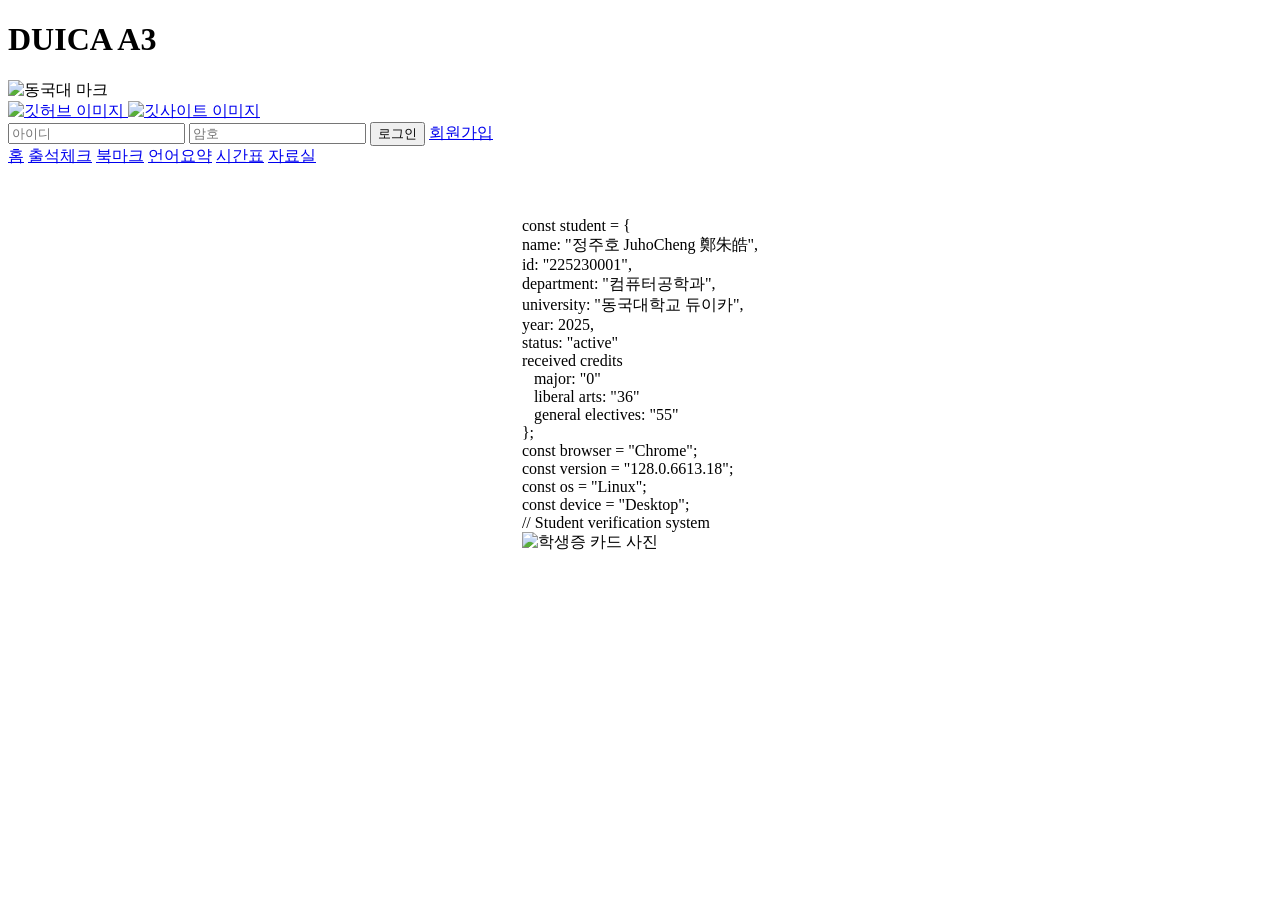
==== index.html @ 3cb417af "forminfo 자료실 nav  추가" ====
<!DOCTYPE html>
<html lang="ko">
<head>
    <meta charset="UTF-8">
    <meta name="viewport" content="width=device-width, initial-scale=1.0">
    <title>R1-A3-225230001-정주호</title>
    <link rel="icon" href="img/favicon.ico">
    <link rel="stylesheet" href="css/style.css">
    <link rel="stylesheet" href="css/cardstyle.css">
    <style>
        /* 메인 컨텐츠 */
        main {
            display: flex;
            justify-content: center;
            align-items: flex-start;
            padding: 50px 0;
            position: relative;
            overflow: hidden;
        }
    </style>
</head>
<body>
    <!-- 헤더 -->
    <header id="header">
        <h1>DUICA A3</h1> <img src="img/donggukMark.png" alt="동국대 마크">
        <div class="button-wrapper">
            <a href="https://github.com/UND147/R1-A3-225230001-CHENGJUHO" target="_blank" data-tooltip="GitHub 저장소">
                <img src="img/githubimg.png" alt="깃허브 이미지">
            </a>
            <a href="https://und147.github.io/R1-A3-225230001-CHENGJUHO/" target="_blank" data-tooltip="GitHub Pages">
                <img src="img/gitimg.png" alt="깃사이트 이미지">
            </a>
        </div>
        <div class="login-wrapper">
            <input class="iText" type="text" name="user_id" placeholder="아이디">
            <input class="iText" type="password" name="password" placeholder="암호">
            <button type="submit">로그인</button>
            <span class="hLine">
                <a class="a" href="signupform.html">회원가입</a>
            </span>
        </div>
    </header>
    <!-- 네비게이션 -->
    <nav>
        <a href="index.html" class="active" target="_self">홈</a>
        <a href="attendance.html">출석체크</a>
        <a href="bookmark.html">북마크</a>
        <a href="language.html">언어요약</a>
        <a href="timetable.html">시간표</a>
        <a href="forminfo.html">자료실</a>
    </nav>
    <!-- 메인 컨텐츠 -->
    <main>
        <div class="card-wrapper">
            <!-- 배경 코드 -->
            <div class="code-background">
                <div class="code-line"><span class="keyword">const</span> student = {</div>
                <div class="code-line">  name: <span class="string">"정주호 JuhoCheng 鄭朱皓"</span>,</div>
                <div class="code-line">  id: <span class="string">"225230001"</span>,</div>
                <div class="code-line">  department: <span class="string">"컴퓨터공학과"</span>,</div>
                <div class="code-line">  university: <span class="string">"동국대학교 듀이카"</span>,</div>
                <div class="code-line">  year: <span class="string">2025</span>,</div>
                <div class="code-line">  status: <span class="string">"active"</span></div>
                <div class="code-line">  received credits <span class="string"></span></div>
                <div class="code-line">  &nbsp;&nbsp;&nbsp;major: <span class="string">"0"</span></div>
                <div class="code-line">  &nbsp;&nbsp;&nbsp;liberal arts: <span class="string">"36"</span></div>
                <div class="code-line">  &nbsp;&nbsp;&nbsp;general electives: <span class="string">"55"</span></div>
                <div class="code-line">};</div>
                <div class="code-line"><span class="keyword">const</span> browser = <span class="string" id="info-browser">""</span>;</div>
                <div class="code-line"><span class="keyword">const</span> version = <span class="string" id="info-version">""</span>;</div>
                <div class="code-line"><span class="keyword">const</span> os = <span class="string" id="info-os">""</span>;</div>
                <div class="code-line"><span class="keyword">const</span> device = <span class="string" id="info-device">""</span>;</div>
                <div class="code-line"></div>
                <div class="code-line"><span class="comment">// Student verification system</span></div>
            </div>
            <!-- 카드 컨테이너 -->
            <div class="card-container">
                <div class="scan-line"></div>
                <div class="card">
                    <img src="img/studentcard.png" alt="학생증 카드 사진" class="card-image-content">
                </div>
            </div>
        </div>
    </main>
<script src="js/navigation.js"></script>
<script>
  const ua = navigator.userAgent.toLowerCase();
  function getBrowser() {
    if (ua.includes("chrome") && !ua.includes("edge") && !ua.includes("opr")) return "Chrome";
    if (ua.includes("firefox")) return "Firefox";
    if (ua.includes("safari") && !ua.includes("chrome")) return "Safari";
    if (ua.includes("edg")) return "Edge";
    if (ua.includes("opr") || ua.includes("opera")) return "Opera";
    return "Unknown";
  }
  function getOS() {
    if (ua.includes("windows")) return "Windows";
    if (ua.includes("mac")) return "macOS";
    if (ua.includes("android")) return "Android";
    if (ua.includes("iphone") || ua.includes("ipad")) return "iOS";
    if (ua.includes("linux")) return "Linux";
    return "Unknown";
  }
  function isMobile() {
    return /android|iphone|ipad|mobile/.test(ua);
  }
  // 브라우저 버전 추출
  function getVersion() {
    const match = navigator.userAgent.match(/(chrome|firefox|edg|safari)\/([\d.]+)/i);
    return match ? match[2] : "Unknown";
  }
  // 각각의 span에 할당
  document.getElementById("info-browser").textContent = `"${getBrowser()}"`;
  document.getElementById("info-version").textContent = `"${getVersion()}"`;
  document.getElementById("info-os").textContent = `"${getOS()}"`;
  document.getElementById("info-device").textContent = `"${isMobile() ? "Mobile" : "Desktop"}"`;
</script>
</body>
</html>
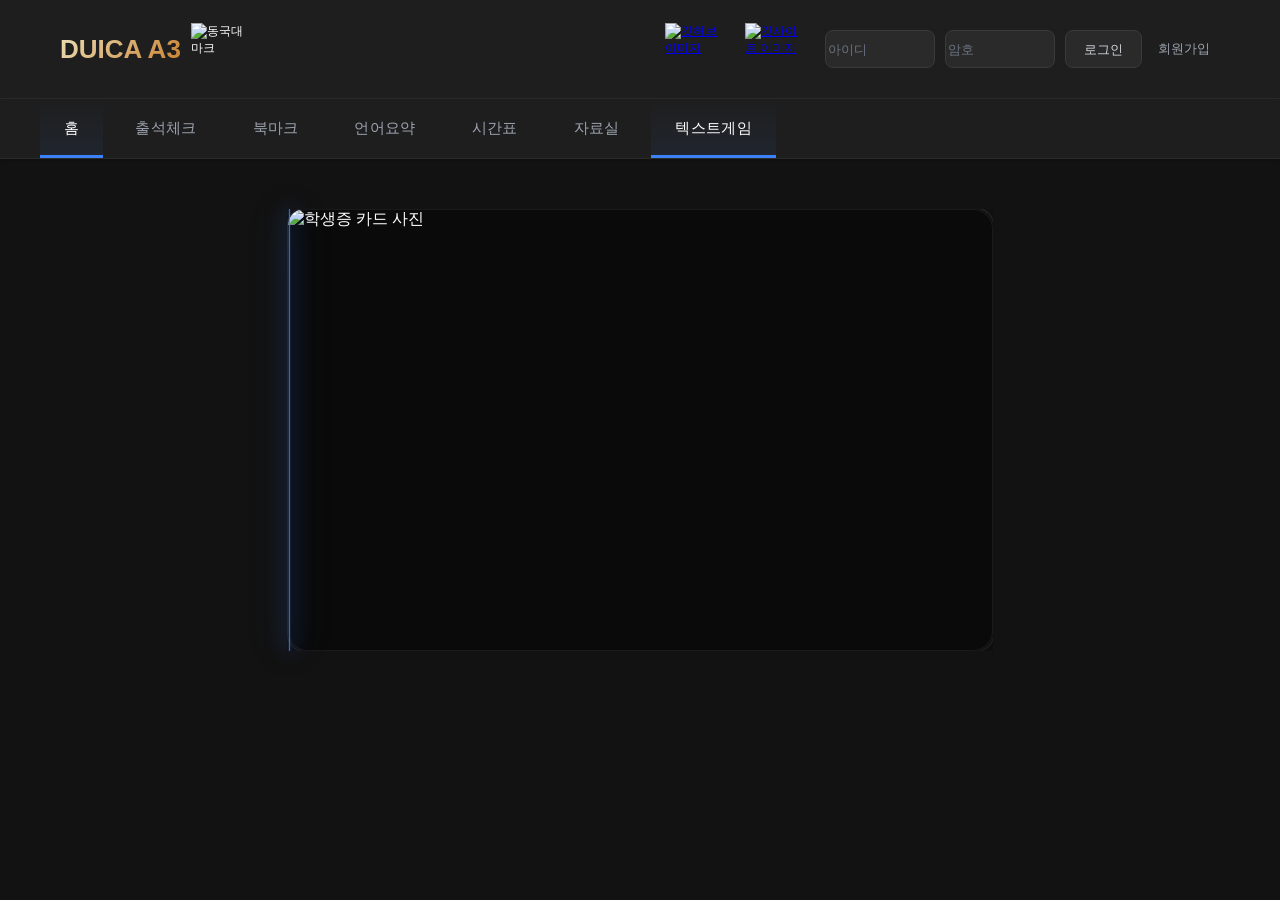
==== commit c92ed918: "v2" ====
--- a/index.html
+++ b/index.html
@@ -7,17 +7,6 @@
     <link rel="icon" href="img/favicon.ico">
     <link rel="stylesheet" href="css/style.css">
     <link rel="stylesheet" href="css/cardstyle.css">
-    <style>
-        /* 메인 컨텐츠 */
-        main {
-            display: flex;
-            justify-content: center;
-            align-items: flex-start;
-            padding: 50px 0;
-            position: relative;
-            overflow: hidden;
-        }
-    </style>
 </head>
 <body>
     <!-- 헤더 -->
@@ -48,30 +37,23 @@
         <a href="language.html">언어요약</a>
         <a href="timetable.html">시간표</a>
         <a href="forminfo.html">자료실</a>
+        <a href="textrpg.html" class="active">텍스트게임</a>
     </nav>
     <!-- 메인 컨텐츠 -->
-    <main>
+    <main class="index-main">
         <div class="card-wrapper">
             <!-- 배경 코드 -->
             <div class="code-background">
-                <div class="code-line"><span class="keyword">const</span> student = {</div>
+                <div class="code-line"><span class="keyword">let</span> student = {</div>
                 <div class="code-line">  name: <span class="string">"정주호 JuhoCheng 鄭朱皓"</span>,</div>
-                <div class="code-line">  id: <span class="string">"225230001"</span>,</div>
+                <div class="code-line">  studentId: <span class="string">"225230001"</span>,</div>
                 <div class="code-line">  department: <span class="string">"컴퓨터공학과"</span>,</div>
-                <div class="code-line">  university: <span class="string">"동국대학교 듀이카"</span>,</div>
-                <div class="code-line">  year: <span class="string">2025</span>,</div>
-                <div class="code-line">  status: <span class="string">"active"</span></div>
-                <div class="code-line">  received credits <span class="string"></span></div>
-                <div class="code-line">  &nbsp;&nbsp;&nbsp;major: <span class="string">"0"</span></div>
-                <div class="code-line">  &nbsp;&nbsp;&nbsp;liberal arts: <span class="string">"36"</span></div>
-                <div class="code-line">  &nbsp;&nbsp;&nbsp;general electives: <span class="string">"55"</span></div>
+                <div class="code-line">  year: <span class="number">2025</span>,</div>
+                <div class="code-line">  credits: { major: <span class="number">0</span>, liberal: <span class="number">36</span>, elective: <span class="number">55</span> }</div>
                 <div class="code-line">};</div>
-                <div class="code-line"><span class="keyword">const</span> browser = <span class="string" id="info-browser">""</span>;</div>
-                <div class="code-line"><span class="keyword">const</span> version = <span class="string" id="info-version">""</span>;</div>
-                <div class="code-line"><span class="keyword">const</span> os = <span class="string" id="info-os">""</span>;</div>
-                <div class="code-line"><span class="keyword">const</span> device = <span class="string" id="info-device">""</span>;</div>
-                <div class="code-line"></div>
-                <div class="code-line"><span class="comment">// Student verification system</span></div>
+                <div class="code-line"><span class="keyword">let</span> browser = <span class="string" id="info-browser">""</span>;</div>
+                <div class="code-line"><span class="keyword">let</span> os = <span class="string" id="info-os">""</span>;</div>
+                <div class="code-line"><span class="keyword">let</span> device = <span class="string" id="info-device">""</span>;</div>
             </div>
             <!-- 카드 컨테이너 -->
             <div class="card-container">
@@ -104,14 +86,8 @@
   function isMobile() {
     return /android|iphone|ipad|mobile/.test(ua);
   }
-  // 브라우저 버전 추출
-  function getVersion() {
-    const match = navigator.userAgent.match(/(chrome|firefox|edg|safari)\/([\d.]+)/i);
-    return match ? match[2] : "Unknown";
-  }
   // 각각의 span에 할당
   document.getElementById("info-browser").textContent = `"${getBrowser()}"`;
-  document.getElementById("info-version").textContent = `"${getVersion()}"`;
   document.getElementById("info-os").textContent = `"${getOS()}"`;
   document.getElementById("info-device").textContent = `"${isMobile() ? "Mobile" : "Desktop"}"`;
 </script>
--- a/css/style.css
+++ b/css/style.css
@@ -0,0 +1,796 @@
+/* ==========================================
+   기본 스타일 (Body & Scrollbar)
+   ========================================== */
+body {
+    font-family: -apple-system, BlinkMacSystemFont, 'Segoe UI', sans-serif;
+    background: #121212;
+    color: #ffffff;
+    margin: 0;
+    overflow-y: scroll;
+}
+
+/* 커스텀 스크롤바 */
+::-webkit-scrollbar {
+    width: 12px;
+}
+
+::-webkit-scrollbar-track {
+    background: #1e1e1e;
+}
+
+::-webkit-scrollbar-thumb {
+    background: #3a3a3a;
+    border-radius: 6px;
+}
+
+::-webkit-scrollbar-thumb:hover {
+    background: #4a4a4a;
+}
+
+/* ==========================================
+   헤더 (Header) - v2
+   ========================================== */
+#header {
+    background: #1e1e1e;
+    padding: 15px 60px; /* 여백 증가 */
+    border-bottom: 1px solid #2a2a2a;
+    display: flex;
+    align-items: center;
+    justify-content: space-between;
+    font-size: 12px;
+    font-family: 'Apple SD Gothic Neo', 'Malgun Gothic', '맑은 고딕', arial, sans-serif;
+    box-shadow: 0 2px 8px rgba(0, 0, 0, 0.3); 
+}
+
+#header h1 {
+    font-size: 26px; 
+    font-weight: 600;
+    margin-right: 10px;
+    background: linear-gradient(135deg, #ecdfb8 0%, #ee9632d2 100%);
+    -webkit-background-clip: text;
+    -webkit-text-fill-color: transparent;
+    background-clip: text;
+}
+
+#header img {
+    height: 52px; 
+    width: 52px;
+}
+
+/* 헤더 버튼 래퍼 (GitHub 링크 ) */
+.button-wrapper {
+    display: flex;
+    align-items: center;
+    gap: 12px;
+    margin-left: auto;
+    margin-right: 20px;
+}
+
+.button-wrapper a {
+    display: flex;
+    align-items: center;
+    transition: all 0.3s ease; /* 부드러운 전환 */
+    position: relative;
+    padding: 8px;
+    border-radius: 8px;
+}
+
+.button-wrapper a:hover {
+    opacity: 0.8;
+    background: rgba(59, 130, 246, 0.1); /* hover 시 배경 추가 */
+    transform: translateY(-2px); /* 살짝 위로 */
+}
+
+.button-wrapper img {
+    height: 36px;
+    width: 36px;
+    transition: transform 0.3s ease;
+}
+
+.button-wrapper a:hover img {
+    transform: scale(1.1); /* hover 시 확대 */
+}
+
+/* 툴팁 스타일 */
+.button-wrapper a[data-tooltip]::after {
+    content: attr(data-tooltip);
+    position: absolute;
+    bottom: -40px;
+    left: 50%;
+    transform: translateX(-50%);
+    background: #2a2a2a;
+    color: #fff;
+    padding: 8px 12px;
+    border-radius: 6px;
+    font-size: 11px;
+    white-space: nowrap;
+    opacity: 0;
+    pointer-events: none;
+    transition: opacity 0.3s ease, transform 0.3s ease;
+    z-index: 1000;
+    box-shadow: 0 4px 12px rgba(0, 0, 0, 0.4);
+    border: 1px solid #3a3a3a;
+}
+
+.button-wrapper a[data-tooltip]::before {
+    content: '';
+    position: absolute;
+    bottom: -10px;
+    left: 50%;
+    transform: translateX(-50%);
+    border: 6px solid transparent;
+    border-bottom-color: #2a2a2a;
+    opacity: 0;
+    pointer-events: none;
+    transition: opacity 0.3s ease, transform 0.3s ease;
+    z-index: 1000;
+}
+
+.button-wrapper a[data-tooltip]:hover::after,
+.button-wrapper a[data-tooltip]:hover::before {
+    opacity: 1;
+    transform: translateX(-50%) translateY(2px);
+}
+
+/* 로그인 영역 */
+.login-wrapper {
+    display: flex;
+    align-items: center;
+    gap: 10px;
+}
+
+.iText {
+    background: #2a2a2a;
+    color: #ffffff;
+    width: 110px;
+    height: 38px;
+    padding: 0 14px;
+    border: 1px solid #3a3a3a;
+    border-radius: 8px;
+    font-size: 13px;
+    transition: all 0.3s ease;
+    box-sizing: border-box;
+}
+
+.iText:focus {
+    outline: none;
+    background: #1a1a1a;
+    border-color: #3b82f6;
+    box-shadow: 0 0 0 3px rgba(59, 130, 246, 0.15);
+}
+
+.iText::placeholder {
+    color: #6b7280;
+}
+
+input[type="text"],
+input[type="password"] {
+    padding-block: 1px;
+    padding-inline: 2px;
+}
+
+.hLine .a {
+    margin: 0 10px 0 6px;
+    color: #9ca3af;
+    text-decoration: none;
+    transition: color 0.3s ease;
+    font-size: 13px;
+}
+
+.hLine .a:hover {
+    color: #3b82f6;
+}
+
+/* 기본 버튼 스타일 */
+button {
+    display: inline-block;
+    position: relative;
+    margin: 0;
+    padding: 10px 18px;
+    border: 1px solid #3a3a3a;
+    border-radius: 8px;
+    background: #2a2a2a;
+    color: #d1d5db;
+    font-size: 13px;
+    font-weight: 500;
+    cursor: pointer;
+    white-space: nowrap;
+    line-height: 1;
+    text-align: center;
+    box-sizing: border-box;
+    transition: all 0.3s ease;
+    height: 38px;
+}
+
+button:hover {
+    background: #3a3a3a;
+    color: #ffffff;
+    border-color: #3b82f6;
+    transform: translateY(-1px);
+    box-shadow: 0 2px 8px rgba(0, 0, 0, 0.2);
+}
+
+button:active {
+    transform: translateY(0);
+}
+
+/* ==========================================
+   네비게이션 (Navigation) - v2
+   ========================================== */
+nav {
+    background: #1e1e1e;
+    padding: 0 40px;
+    border-bottom: 1px solid #2a2a2a;
+    display: flex;
+    gap: 8px;
+    box-shadow: 0 2px 4px rgba(0, 0, 0, 0.2);
+}
+
+nav a {
+    color: #9ca3af;
+    text-decoration: none;
+    font-size: 15px;
+    font-weight: 500;
+    padding: 20px 24px;
+    position: relative;
+    transition: all 0.3s ease;
+    letter-spacing: 0.3px; /* 자간 추가 */
+}
+
+/* 하단 인디케이터 라인 */
+nav a::after {
+    content: '';
+    position: absolute;
+    bottom: 0;
+    left: 0;
+    width: 100%;
+    height: 3px;
+    background: #3b82f6;
+    transform: scaleX(0);
+    transform-origin: center;
+    transition: transform 0.3s ease;
+}
+
+/* active 상태 강조 */
+nav a.active {
+    color: #ffffff;
+    background: linear-gradient(to bottom, transparent 0%, rgba(59, 130, 246, 0.08) 100%);
+}
+
+nav a.active::after {
+    transform: scaleX(1);
+}
+
+/* hover 효과 */
+nav a:hover {
+    color: #ffffff;
+    background: rgba(255, 255, 255, 0.05);
+}
+
+nav a:hover::after {
+    transform: scaleX(0.7);
+    opacity: 0.5;
+}
+
+nav a:active {
+    background: rgba(59, 130, 246, 0.15);
+}
+
+/* ==========================================
+   index.html - 메인 페이지
+   ========================================== */
+.index-main {
+    display: flex;
+    justify-content: center;
+    align-items: flex-start;
+    padding: 50px 0;
+    position: relative;
+    overflow: hidden;
+}
+
+/* ==========================================
+   bookmark.html - 북마크 페이지
+   ========================================== */
+.bookmark-wrapper {
+    display: flex;
+    height: calc(100vh - 122px - 15px);
+    padding: 20px 40px 0 40px;
+    gap: 20px;
+    background: #121212;
+}
+
+/* 좌측 북마크 메뉴 */
+.bookmark-menu {
+    flex-basis: 35%;
+    flex-grow: 0;
+    background: #1e1e1e;
+    border: 1px solid #2a2a2a;
+    border-radius: 8px;
+    padding: 20px;
+    overflow-y: auto;
+}
+
+.bookmark-menu h3 {
+    color: #9ca3af;
+    font-size: 14px;
+    margin: 20px 0 10px 0;
+}
+
+.bookmark-button {
+    display: block;
+    width: 100%;
+    padding: 18px 20px;
+    margin-bottom: 10px;
+    background-color: #2a2a2a;
+    color: #d1d5db;
+    border: 1px solid #3a3a3a;
+    border-radius: 8px;
+    cursor: pointer;
+    text-align: left;
+    font-size: 15px;
+    transition: all 0.3s;
+    height: auto;
+    min-height: 56px;
+}
+
+.bookmark-button:hover {
+    background-color: #3a3a3a;
+    color: #ffffff;
+    border-color: #3b82f6;
+    transform: translateX(4px);
+}
+
+/* 우측 컨텐츠 영역 */
+.bookmark-content {
+    flex-basis: 65%;
+    flex-grow: 1;
+    background: #1e1e1e;
+    border: 1px solid #2a2a2a;
+    border-radius: 8px;
+    position: relative;
+    overflow: hidden;
+}
+
+#bookmark-iframe {
+    width: 100%;
+    height: 100%;
+    border: none;
+    display: none;
+}
+
+#bookmark-placeholder {
+    display: flex;
+    flex-direction: column;
+    align-items: center;
+    justify-content: center;
+    height: 100%;
+    color: #6b7280;
+}
+
+#bookmark-placeholder p:first-child {
+    font-size: 80px;
+    margin: 0 0 20px 0;
+}
+
+#bookmark-placeholder p:last-child {
+    font-size: 16px;
+    margin: 0;
+}
+
+/* ==========================================
+   language.html - 언어요약 페이지
+   ========================================== */
+/* 언어 탭 네비게이션 */
+#language-nav {
+    background: #1a1a1a;
+    padding: 8px 40px;
+    border-bottom: 1px solid #2a2a2a;
+}
+
+#language-nav a {
+    font-size: 13px;
+    gap: 20px;
+    padding: 12px 20px;
+}
+
+/* 메인 컨텐츠 영역 */
+.content-wrapper {
+    max-width: 1200px;
+    margin: 0 auto;
+    padding: 40px 60px;
+}
+
+/* 언어별 컨텐츠 */
+.language-content {
+    display: none;
+}
+
+.language-content.active {
+    display: block;
+}
+
+/* 제목 스타일 */
+.language-content h1 {
+    color: #ffffff;
+    font-size: 28px;
+    font-weight: 600;
+    margin: 0 0 30px 0;
+    padding-bottom: 15px;
+    border-bottom: 2px solid #3b82f6;
+}
+
+/* 섹션 제목 */
+.section-title {
+    color: #cbd5e0;
+    font-size: 15px;
+    margin: 30px 0 12px 0;
+    font-weight: normal;
+}
+
+/* 본문 텍스트 */
+.language-content p {
+    color: #9ca3af;
+    line-height: 1.8;
+    margin: 10px 0;
+    font-size: 14px;
+}
+
+/* 코드 블록 */
+.code-block {
+    background: #2d3748;
+    border: 1px solid #4a5568;
+    border-radius: 8px;
+    padding: 16px 20px;
+    margin: 12px 0;
+    overflow-x: auto;
+}
+
+.code-block pre {
+    margin: 0;
+    font-family: 'Courier New', 'Consolas', monospace;
+    font-size: 13px;
+    line-height: 1.8;
+    color: #e2e8f0;
+    white-space: pre-wrap;
+    word-wrap: break-word;
+}
+
+/* 코드 하이라이트 */
+.keyword {
+    color: #fc8181;
+}
+
+.string {
+    color: #68d391;
+}
+
+.comment {
+    color: #a0aec0;
+}
+
+.function {
+    color: #fbd38d;
+}
+
+.number {
+    color: #90cdf4;
+}
+
+.type {
+    color: #fc8181;
+}
+
+.operator {
+    color: #e2e8f0;
+}
+
+/* 리스트 */
+.language-content ul {
+    color: #cbd5e0;
+    line-height: 1.8;
+    margin: 12px 0;
+    padding-left: 25px;
+}
+
+.language-content li {
+    margin: 6px 0;
+    font-size: 14px;
+}
+
+/* 인라인 코드 */
+.language-content code {
+    background: #2d3748;
+    color: #fbd38d;
+    padding: 2px 8px;
+    border-radius: 4px;
+    font-family: 'Courier New', 'Consolas', monospace;
+    font-size: 13px;
+}
+
+/* 뱃지 */
+.badge {
+    display: inline-block;
+    background: #2a2a2a;
+    color: #9ca3af;
+    padding: 4px 10px;
+    border-radius: 6px;
+    font-size: 12px;
+    margin-left: 10px;
+}
+
+/* ==========================================
+   signupform.html - 회원가입 페이지
+   ========================================== */
+.inputForm {
+    max-width: 480px;
+    margin: 60px auto;
+    padding: 40px;
+    background: #1e1e1e;
+    border-radius: 16px;
+    border: 1px solid #2a2a2a;
+    box-shadow: 0 8px 24px rgba(0, 0, 0, 0.4);
+}
+
+.inputForm h2 {
+    margin: 0 0 10px 0;
+    font-size: 28px;
+    font-weight: 600;
+    color: #ffffff;
+    text-align: center;
+}
+
+.inputForm .subtitle {
+    text-align: center;
+    color: #9ca3af;
+    font-size: 14px;
+    margin-bottom: 35px;
+}
+
+.form-group {
+    margin-bottom: 24px;
+}
+
+.form-group label {
+    display: block;
+    margin-bottom: 8px;
+    color: #d1d5db;
+    font-size: 14px;
+    font-weight: 500;
+}
+
+.form-group label .required {
+    color: #ef4444;
+    margin-left: 2px;
+}
+
+.form-group input.signup {
+    width: 100%;
+    padding: 12px 16px;
+    background: #121212;
+    border: 1px solid #3a3a3a;
+    border-radius: 8px;
+    color: #ffffff;
+    font-size: 14px;
+    transition: all 0.3s;
+    box-sizing: border-box;
+}
+
+.form-group input.signup:focus {
+    outline: none;
+    border-color: #3b82f6;
+    box-shadow: 0 0 0 3px rgba(59, 130, 246, 0.1);
+}
+
+.form-group input.signup::placeholder {
+    color: #6b7280;
+}
+
+.form-group .input-hint {
+    margin-top: 6px;
+    font-size: 12px;
+    color: #6b7280;
+}
+
+.button-group {
+    display: flex;
+    gap: 12px;
+    margin-top: 32px;
+}
+
+.button-group button {
+    flex: 1;
+    padding: 14px 24px;
+    font-size: 15px;
+    font-weight: 500;
+    border-radius: 8px;
+    cursor: pointer;
+    transition: all 0.3s;
+    margin: 0;
+}
+
+.button-group button[type="submit"] {
+    background: #3b82f6;
+    color: #ffffff;
+    border: 1px solid #3b82f6;
+}
+
+.button-group button[type="submit"]:hover {
+    background: #2563eb;
+    border-color: #2563eb;
+}
+
+.button-group button[type="reset"] {
+    background: transparent;
+    color: #9ca3af;
+    border: 1px solid #3a3a3a;
+}
+
+.button-group button[type="reset"]:hover {
+    background: #2a2a2a;
+    color: #ffffff;
+}
+
+.form-footer {
+    margin-top: 24px;
+    text-align: center;
+    color: #9ca3af;
+    font-size: 14px;
+}
+
+.form-footer a {
+    color: #3b82f6;
+    text-decoration: none;
+    margin-left: 8px;
+}
+
+.form-footer a:hover {
+    text-decoration: underline;
+}
+
+/* ==========================================
+   forminfo.html - 자료실 페이지
+   ========================================== */
+.forminfo-wrapper {
+    display: flex;
+    height: calc(100vh - 122px - 15px);
+    padding: 20px 40px 0 40px;
+    gap: 20px;
+    background: #121212;
+}
+
+/* 좌측 PDF 메뉴 */
+.pdf-menu {
+    flex-basis: 30%;
+    flex-grow: 0;
+    background: #1e1e1e;
+    border: 1px solid #2a2a2a;
+    border-radius: 8px;
+    padding: 20px;
+    overflow-y: auto;
+}
+
+.pdf-menu-title {
+    color: #ffffff;
+    font-size: 18px;
+    font-weight: 600;
+    margin: 0 0 20px 0;
+    padding-bottom: 15px;
+    border-bottom: 2px solid #3b82f6;
+}
+
+.pdf-list {
+    display: flex;
+    flex-direction: column;
+    gap: 10px;
+}
+
+.pdf-button {
+    width: 100%;
+    padding: 18px 20px;
+    background: #2a2a2a;
+    color: #d1d5db;
+    border: 1px solid #3a3a3a;
+    border-radius: 8px;
+    font-size: 15px;
+    text-align: left;
+    cursor: pointer;
+    transition: all 0.3s;
+    margin: 0;
+    height: auto;
+    min-height: 56px;
+}
+
+.pdf-button:hover {
+    background: #3a3a3a;
+    color: #ffffff;
+    border-color: #3b82f6;
+    transform: translateX(4px);
+}
+
+.pdf-button.active {
+    background: #3b82f6;
+    color: #ffffff;
+    border-color: #3b82f6;
+}
+
+/* 우측 PDF 뷰어 */
+.pdf-viewer-container {
+    flex-basis: 70%;
+    flex-grow: 1;
+    display: flex;
+    flex-direction: column;
+    background: #1e1e1e;
+    border: 1px solid #2a2a2a;
+    border-radius: 8px;
+    overflow: hidden;
+}
+
+.pdf-viewer-header {
+    display: flex;
+    justify-content: space-between;
+    align-items: center;
+    padding: 20px;
+    background: #1a1a1a;
+    border-bottom: 1px solid #2a2a2a;
+}
+
+.pdf-viewer-header h3 {
+    color: #ffffff;
+    font-size: 18px;
+    font-weight: 600;
+    margin: 0;
+}
+
+.pdf-controls {
+    display: flex;
+    gap: 10px;
+}
+
+.control-btn {
+    padding: 8px 16px;
+    background: #2a2a2a;
+    color: #d1d5db;
+    border: 1px solid #3a3a3a;
+    border-radius: 6px;
+    font-size: 13px;
+    cursor: pointer;
+    transition: all 0.3s;
+    margin: 0;
+}
+
+.control-btn:hover {
+    background: #3a3a3a;
+    color: #ffffff;
+    border-color: #3b82f6;
+}
+
+.pdf-viewer-content {
+    flex: 1;
+    position: relative;
+    background: #121212;
+}
+
+#pdf-viewer {
+    width: 100%;
+    height: 100%;
+    display: none;
+}
+
+#pdf-placeholder {
+    display: flex;
+    flex-direction: column;
+    align-items: center;
+    justify-content: center;
+    height: 100%;
+    color: #6b7280;
+}
+
+#pdf-placeholder p:first-child {
+    font-size: 80px;
+    margin: 0 0 20px 0;
+}
+
+#pdf-placeholder p:last-child {
+    font-size: 16px;
+    margin: 0;
+}
--- a/css/cardstyle.css
+++ b/css/cardstyle.css
@@ -0,0 +1,199 @@
+/* ==========================================
+   카드 래퍼 & 배경 코드
+   ========================================== */
+.card-wrapper {
+    position: relative;
+    width: 705px;
+    height: 442px;
+}
+
+/* 배경 코드 레이어 */
+.code-background {
+    position: absolute;
+    width: 100%;
+    height: 100%;
+    background: #0a0a0a;
+    border-radius: 20px;
+    box-sizing: border-box;
+    padding: 30px;
+    font-family: 'Courier New', 'Consolas', monospace;
+    font-size: 16px;
+    line-height: 1.8;
+    color: #4ade80;
+    overflow: hidden;
+    border: 1px solid #1a1a1a;
+}
+
+/* 코드 라인 애니메이션 */
+.code-line {
+    opacity: 0;
+    animation: codeFadeInOut 18s infinite;
+}
+
+/* 10개 라인 딜레이 */
+.code-line:nth-child(1) { animation-delay: 0.8s; }
+.code-line:nth-child(2) { animation-delay: 2.7s; }
+.code-line:nth-child(3) { animation-delay: 1.3s; }
+.code-line:nth-child(4) { animation-delay: 3.5s; }
+.code-line:nth-child(5) { animation-delay: 0.5s; }
+.code-line:nth-child(6) { animation-delay: 2.1s; }
+.code-line:nth-child(7) { animation-delay: 1.8s; }
+.code-line:nth-child(8) { animation-delay: 3.2s; }
+.code-line:nth-child(9) { animation-delay: 0.3s; }
+.code-line:nth-child(10) { animation-delay: 2.9s; }
+
+@keyframes codeFadeInOut {
+    0%, 15% {
+        opacity: 0;
+        transform: translateX(-10px);
+    }
+    25%, 70% {
+        opacity: 0.8;
+        transform: translateX(0);
+    }
+    85%, 100% {
+        opacity: 0;
+        transform: translateX(10px);
+    }
+}
+
+.keyword { 
+    color: #c084fc;
+    font-weight: 600;
+}
+
+.string { 
+    color: #fbbf24;
+}
+
+.number {
+    color: #60a5fa;
+}
+
+.comment { 
+    color: #6b7280;
+    font-style: italic;
+}
+
+/* ==========================================
+   카드 컨테이너 & 카드
+   ========================================== */
+.card-container {
+    position: absolute;
+    width: 100%;
+    height: 100%;
+    transform-style: preserve-3d;
+    perspective: 1000px;
+}
+
+/* 카드 */
+.card {
+    position: absolute;
+    width: 100%;
+    height: 100%;
+    border-radius: 16px;
+    background: none;
+    box-shadow: 
+        0 20px 60px rgba(0, 0, 0, 0.5),
+        0 0 0 1px rgba(255, 255, 255, 0.1);
+    padding: 0;
+    display: block;
+    clip-path: inset(0 0 0 0);
+    animation: cardScan 15s ease-in-out infinite;
+    overflow: hidden;
+}
+
+.card-image-content {
+    width: 100%;
+    height: 100%;
+    object-fit: cover;
+    border-radius: 16px;
+    display: block;
+}
+
+/* 카드 스캔 애니메이션 */
+@keyframes cardScan {
+    0%, 15% {
+        clip-path: inset(0 100% 0 0);
+    }
+    35%, 50% {
+        clip-path: inset(0 0 0 0);
+    }
+    70%, 85% {
+        clip-path: inset(0 0 0 100%);
+    }
+    100% {
+        clip-path: inset(0 100% 0 0);
+    }
+}
+
+/* ==========================================
+   스캔 라인 효과
+   ========================================== */
+.scan-line {
+    position: absolute;
+    top: 0;
+    left: 0;
+    width: 3px;
+    height: 100%;
+    background: linear-gradient(
+        to right,
+        transparent 0%,
+        rgba(59, 130, 246, 0.2) 20%,
+        rgba(59, 130, 246, 0.5) 40%,
+        rgba(59, 130, 246, 0.8) 50%,
+        rgba(59, 130, 246, 0.5) 60%,
+        rgba(59, 130, 246, 0.2) 80%,
+        transparent 100%
+    );
+    box-shadow: 
+        0 0 20px rgba(59, 130, 246, 0.6),
+        0 0 40px rgba(59, 130, 246, 0.4),
+        0 0 60px rgba(59, 130, 246, 0.2);
+    animation: scanMove 15s ease-in-out infinite;
+    z-index: 10;
+    pointer-events: none;
+}
+
+@keyframes scanMove {
+    0%, 10% {
+        left: 0;
+        opacity: 1;
+    }
+    35% {
+        left: calc(100% - 3px);
+        opacity: 1;
+    }
+    36%, 49% {
+        opacity: 0;
+    }
+    50% {
+        left: 0;
+        opacity: 1;
+    }
+    75% {
+        left: calc(100% - 3px);
+        opacity: 1;
+    }
+    76%, 100% {
+        opacity: 0;
+    }
+}
+
+/* ==========================================
+   반응형 
+   ========================================== */
+@media (max-width: 768px) {
+    .card-wrapper {
+        width: 90vw;
+        height: calc(90vw * 442 / 705);
+        max-width: 705px;
+        max-height: 442px;
+    }
+    
+    .code-background {
+        font-size: 14px;
+        padding: 20px;
+        line-height: 1.6;
+    }
+}
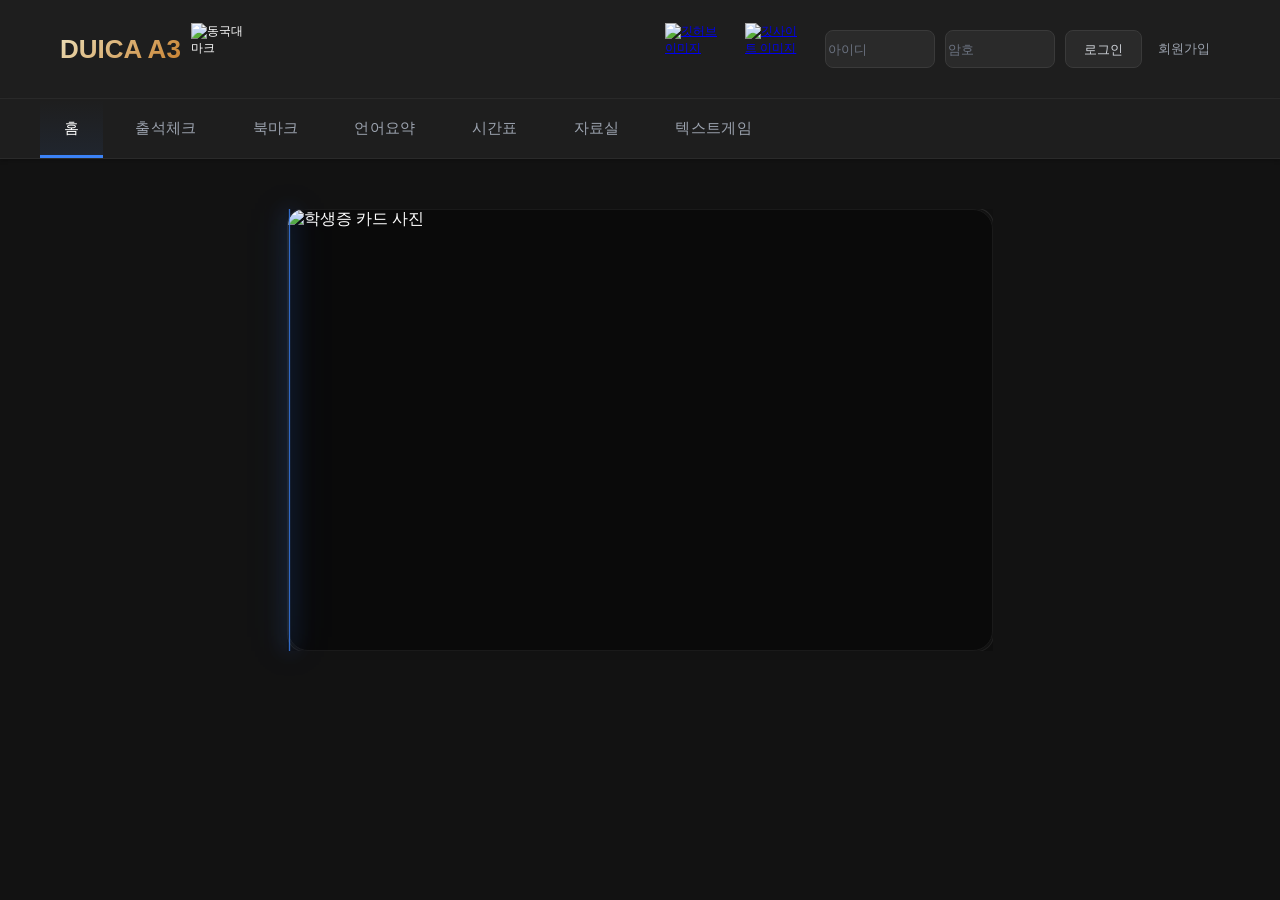
==== commit be732bda: "nav 코드 정리" ====
--- a/index.html
+++ b/index.html
@@ -31,13 +31,13 @@
     </header>
     <!-- 네비게이션 -->
     <nav>
-        <a href="index.html" class="active" target="_self">홈</a>
+        <a href="index.html" class="active">홈</a>
         <a href="attendance.html">출석체크</a>
         <a href="bookmark.html">북마크</a>
         <a href="language.html">언어요약</a>
         <a href="timetable.html">시간표</a>
         <a href="forminfo.html">자료실</a>
-        <a href="textrpg.html" class="active">텍스트게임</a>
+        <a href="textrpg.html">텍스트게임</a>
     </nav>
     <!-- 메인 컨텐츠 -->
     <main class="index-main">
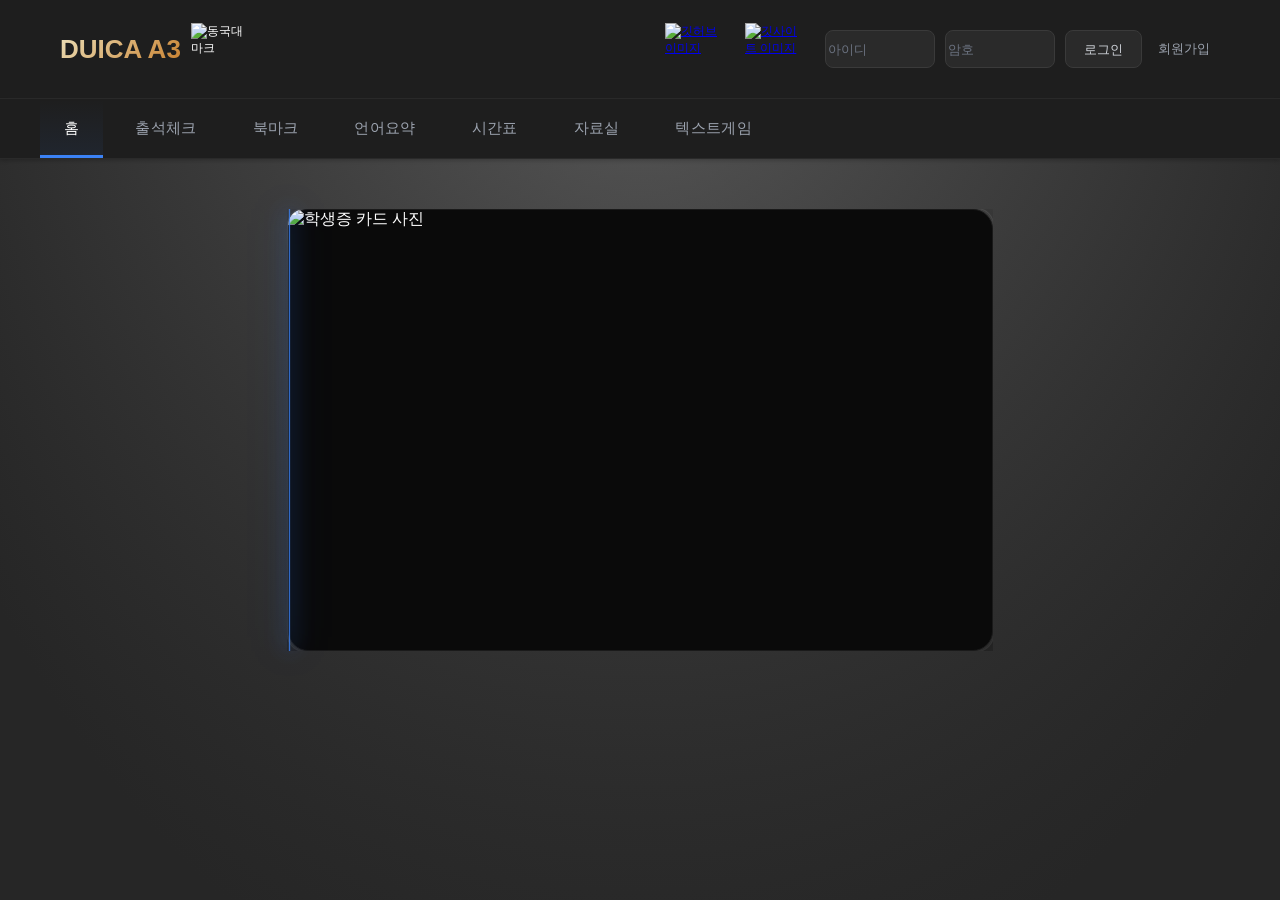
==== commit 5bdb84d7: "css font family 수정 & web font link 추가" ====
--- a/index.html
+++ b/index.html
@@ -5,6 +5,8 @@
     <meta name="viewport" content="width=device-width, initial-scale=1.0">
     <title>R1-A3-225230001-정주호</title>
     <link rel="icon" href="img/favicon.ico">
+    <link rel="preconnect" href="https://cdn.jsdelivr.net">
+    <link rel="stylesheet" as="style" crossorigin href="https://cdn.jsdelivr.net/gh/orioncactus/pretendard@v1.3.9/dist/web/static/pretendard.min.css" />
     <link rel="stylesheet" href="css/style.css">
     <link rel="stylesheet" href="css/cardstyle.css">
 </head>
--- a/css/style.css
+++ b/css/style.css
@@ -2,8 +2,13 @@
    기본 스타일 (Body & Scrollbar)
    ========================================== */
 body {
-    font-family: -apple-system, BlinkMacSystemFont, 'Segoe UI', sans-serif;
-    background: #121212;
+    font-family: 'Pretendard', -apple-system, BlinkMacSystemFont, 'Apple SD Gothic Neo', 'Malgun Gothic', sans-serif;
+    --featured-img: linear-gradient(180deg,#fff,#262626);
+    --bg-blend-mode: overlay;
+    background-position: top 58px center;
+    background-repeat: no-repeat;
+    background-image: radial-gradient(50% 50% at top center,rgba(0,0,0,.66),#262626),var(--featured-img);
+    background-size: 120% 2000px,100% 2000px;
     color: #ffffff;
     margin: 0;
     overflow-y: scroll;
@@ -38,7 +43,6 @@
     align-items: center;
     justify-content: space-between;
     font-size: 12px;
-    font-family: 'Apple SD Gothic Neo', 'Malgun Gothic', '맑은 고딕', arial, sans-serif;
     box-shadow: 0 2px 8px rgba(0, 0, 0, 0.3); 
 }
 
@@ -296,18 +300,19 @@
     height: calc(100vh - 122px - 15px);
     padding: 20px 40px 0 40px;
     gap: 20px;
-    background: #121212;
+    background: transparent;
 }
 
 /* 좌측 북마크 메뉴 */
 .bookmark-menu {
     flex-basis: 35%;
     flex-grow: 0;
-    background: #1e1e1e;
     border: 1px solid #2a2a2a;
     border-radius: 8px;
     padding: 20px;
     overflow-y: auto;
+    background: rgba(0,0,0,0.2);  /* 살짝 반투명만 주기 */
+    backdrop-filter: blur(4px);
 }
 
 .bookmark-menu h3 {
@@ -341,6 +346,10 @@
 }
 
 /* 우측 컨텐츠 영역 */
+.bookmark-frame-box {
+    border-radius: 12px;
+    padding: 10px;
+}
 .bookmark-content {
     flex-basis: 65%;
     flex-grow: 1;
@@ -349,13 +358,16 @@
     border-radius: 8px;
     position: relative;
     overflow: hidden;
+    background: transparent;
+    padding: 20px; 
 }
 
 #bookmark-iframe {
     width: 100%;
-    height: 100%;
+    height: 80vh;
     border: none;
     display: none;
+    background: transparent;
 }
 
 #bookmark-placeholder {
@@ -365,6 +377,8 @@
     justify-content: center;
     height: 100%;
     color: #6b7280;
+    background: transparent;
+    padding: 50px;
 }
 
 #bookmark-placeholder p:first-child {
@@ -655,14 +669,14 @@
     height: calc(100vh - 122px - 15px);
     padding: 20px 40px 0 40px;
     gap: 20px;
-    background: #121212;
+    background: transparent;
 }
 
 /* 좌측 PDF 메뉴 */
 .pdf-menu {
     flex-basis: 30%;
     flex-grow: 0;
-    background: #1e1e1e;
+    background: rgba(30, 30, 30, 0.6);
     border: 1px solid #2a2a2a;
     border-radius: 8px;
     padding: 20px;
@@ -719,7 +733,7 @@
     flex-grow: 1;
     display: flex;
     flex-direction: column;
-    background: #1e1e1e;
+    background: rgba(30, 30, 30, 0.6);
     border: 1px solid #2a2a2a;
     border-radius: 8px;
     overflow: hidden;
@@ -767,7 +781,7 @@
 .pdf-viewer-content {
     flex: 1;
     position: relative;
-    background: #121212;
+    background: transparent;
 }
 
 #pdf-viewer {
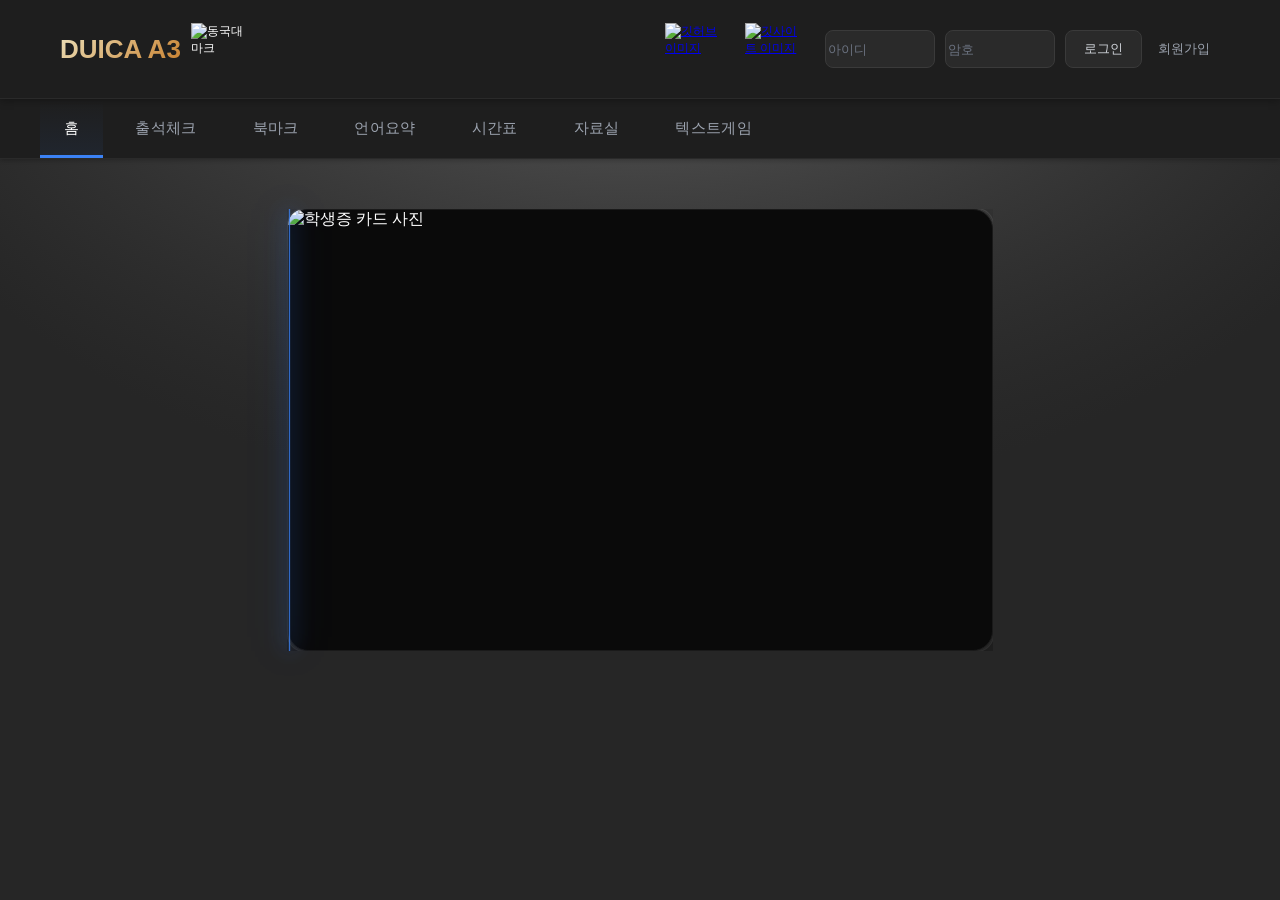
==== commit f6c8222d: "Update GitHub username references to undcore" ====
--- a/index.html
+++ b/index.html
@@ -15,10 +15,10 @@
     <header id="header">
         <h1>DUICA A3</h1> <img src="img/donggukMark.png" alt="동국대 마크">
         <div class="button-wrapper">
-            <a href="https://github.com/UND147/R1-A3-225230001-CHENGJUHO" target="_blank" data-tooltip="GitHub 저장소">
+            <a href="https://github.com/undcore/R1-A3-225230001-CHENGJUHO" target="_blank" data-tooltip="GitHub 저장소">
                 <img src="img/githubimg.png" alt="깃허브 이미지">
             </a>
-            <a href="https://und147.github.io/R1-A3-225230001-CHENGJUHO/" target="_blank" data-tooltip="GitHub Pages">
+            <a href="https://undcore.github.io/R1-A3-225230001-CHENGJUHO/" target="_blank" data-tooltip="GitHub Pages">
                 <img src="img/gitimg.png" alt="깃사이트 이미지">
             </a>
         </div>
--- a/css/style.css
+++ b/css/style.css
@@ -1,394 +1,416 @@
 /* ==========================================
    기본 스타일 (Body & Scrollbar)
    ========================================== */
+html {
+  background: #262626; /* 그라데이션 끝 색상과 동일 */
+}
 body {
-    font-family: 'Pretendard', -apple-system, BlinkMacSystemFont, 'Apple SD Gothic Neo', 'Malgun Gothic', sans-serif;
-    --featured-img: linear-gradient(180deg,#fff,#262626);
-    --bg-blend-mode: overlay;
-    background-position: top 58px center;
-    background-repeat: no-repeat;
-    background-image: radial-gradient(50% 50% at top center,rgba(0,0,0,.66),#262626),var(--featured-img);
-    background-size: 120% 2000px,100% 2000px;
-    color: #ffffff;
-    margin: 0;
-    overflow-y: scroll;
+  font-family: "Pretendard", -apple-system, BlinkMacSystemFont,
+    "Apple SD Gothic Neo", "Malgun Gothic", sans-serif;
+  --featured-img: linear-gradient(180deg, #fff, #262626);
+  --bg-blend-mode: overlay;
+  background-position: top 58px center;
+  background-repeat: no-repeat;
+  background-image: radial-gradient(
+      50% 50% at top center,
+      rgba(0, 0, 0, 0.66),
+      #262626
+    ),
+    var(--featured-img);
+  background-size: 120% 100%, 100% 100%;
+  background-attachment: fixed;
+  color: #ffffff;
+  margin: 0;
+  overflow-y: scroll;
 }
 
 /* 커스텀 스크롤바 */
 ::-webkit-scrollbar {
-    width: 12px;
+  width: 12px;
 }
 
 ::-webkit-scrollbar-track {
-    background: #1e1e1e;
+  background: #1e1e1e;
 }
 
 ::-webkit-scrollbar-thumb {
-    background: #3a3a3a;
-    border-radius: 6px;
+  background: #3a3a3a;
+  border-radius: 6px;
 }
 
 ::-webkit-scrollbar-thumb:hover {
-    background: #4a4a4a;
+  background: #4a4a4a;
 }
 
 /* ==========================================
    헤더 (Header) - v2
    ========================================== */
 #header {
-    background: #1e1e1e;
-    padding: 15px 60px; /* 여백 증가 */
-    border-bottom: 1px solid #2a2a2a;
-    display: flex;
-    align-items: center;
-    justify-content: space-between;
-    font-size: 12px;
-    box-shadow: 0 2px 8px rgba(0, 0, 0, 0.3); 
+  background: #1e1e1e;
+  padding: 15px 60px; /* 여백 증가 */
+  border-bottom: 1px solid #2a2a2a;
+  display: flex;
+  align-items: center;
+  justify-content: space-between;
+  font-size: 12px;
+  box-shadow: 0 2px 8px rgba(0, 0, 0, 0.3);
+  position: sticky;
+  top: 0;
+  z-index: 101;
 }
 
 #header h1 {
-    font-size: 26px; 
-    font-weight: 600;
-    margin-right: 10px;
-    background: linear-gradient(135deg, #ecdfb8 0%, #ee9632d2 100%);
-    -webkit-background-clip: text;
-    -webkit-text-fill-color: transparent;
-    background-clip: text;
+  font-size: 26px;
+  font-weight: 600;
+  margin-right: 10px;
+  background: linear-gradient(135deg, #ecdfb8 0%, #ee9632d2 100%);
+  -webkit-background-clip: text;
+  -webkit-text-fill-color: transparent;
+  background-clip: text;
 }
 
 #header img {
-    height: 52px; 
-    width: 52px;
+  height: 52px;
+  width: 52px;
 }
 
 /* 헤더 버튼 래퍼 (GitHub 링크 ) */
 .button-wrapper {
-    display: flex;
-    align-items: center;
-    gap: 12px;
-    margin-left: auto;
-    margin-right: 20px;
+  display: flex;
+  align-items: center;
+  gap: 12px;
+  margin-left: auto;
+  margin-right: 20px;
 }
 
 .button-wrapper a {
-    display: flex;
-    align-items: center;
-    transition: all 0.3s ease; /* 부드러운 전환 */
-    position: relative;
-    padding: 8px;
-    border-radius: 8px;
+  display: flex;
+  align-items: center;
+  transition: all 0.3s ease; /* 부드러운 전환 */
+  position: relative;
+  padding: 8px;
+  border-radius: 8px;
 }
 
 .button-wrapper a:hover {
-    opacity: 0.8;
-    background: rgba(59, 130, 246, 0.1); /* hover 시 배경 추가 */
-    transform: translateY(-2px); /* 살짝 위로 */
+  opacity: 0.8;
+  background: rgba(59, 130, 246, 0.1); /* hover 시 배경 추가 */
+  transform: translateY(-2px); /* 살짝 위로 */
 }
 
 .button-wrapper img {
-    height: 36px;
-    width: 36px;
-    transition: transform 0.3s ease;
+  height: 36px;
+  width: 36px;
+  transition: transform 0.3s ease;
 }
 
 .button-wrapper a:hover img {
-    transform: scale(1.1); /* hover 시 확대 */
+  transform: scale(1.1); /* hover 시 확대 */
 }
 
 /* 툴팁 스타일 */
 .button-wrapper a[data-tooltip]::after {
-    content: attr(data-tooltip);
-    position: absolute;
-    bottom: -40px;
-    left: 50%;
-    transform: translateX(-50%);
-    background: #2a2a2a;
-    color: #fff;
-    padding: 8px 12px;
-    border-radius: 6px;
-    font-size: 11px;
-    white-space: nowrap;
-    opacity: 0;
-    pointer-events: none;
-    transition: opacity 0.3s ease, transform 0.3s ease;
-    z-index: 1000;
-    box-shadow: 0 4px 12px rgba(0, 0, 0, 0.4);
-    border: 1px solid #3a3a3a;
+  content: attr(data-tooltip);
+  position: absolute;
+  bottom: -40px;
+  left: 50%;
+  transform: translateX(-50%);
+  background: #2a2a2a;
+  color: #fff;
+  padding: 8px 12px;
+  border-radius: 6px;
+  font-size: 11px;
+  white-space: nowrap;
+  opacity: 0;
+  pointer-events: none;
+  transition: opacity 0.3s ease, transform 0.3s ease;
+  z-index: 1000;
+  box-shadow: 0 4px 12px rgba(0, 0, 0, 0.4);
+  border: 1px solid #3a3a3a;
 }
 
 .button-wrapper a[data-tooltip]::before {
-    content: '';
-    position: absolute;
-    bottom: -10px;
-    left: 50%;
-    transform: translateX(-50%);
-    border: 6px solid transparent;
-    border-bottom-color: #2a2a2a;
-    opacity: 0;
-    pointer-events: none;
-    transition: opacity 0.3s ease, transform 0.3s ease;
-    z-index: 1000;
+  content: "";
+  position: absolute;
+  bottom: -10px;
+  left: 50%;
+  transform: translateX(-50%);
+  border: 6px solid transparent;
+  border-bottom-color: #2a2a2a;
+  opacity: 0;
+  pointer-events: none;
+  transition: opacity 0.3s ease, transform 0.3s ease;
+  z-index: 1000;
 }
 
 .button-wrapper a[data-tooltip]:hover::after,
 .button-wrapper a[data-tooltip]:hover::before {
-    opacity: 1;
-    transform: translateX(-50%) translateY(2px);
+  opacity: 1;
+  transform: translateX(-50%) translateY(2px);
 }
 
 /* 로그인 영역 */
 .login-wrapper {
-    display: flex;
-    align-items: center;
-    gap: 10px;
+  display: flex;
+  align-items: center;
+  gap: 10px;
 }
 
 .iText {
-    background: #2a2a2a;
-    color: #ffffff;
-    width: 110px;
-    height: 38px;
-    padding: 0 14px;
-    border: 1px solid #3a3a3a;
-    border-radius: 8px;
-    font-size: 13px;
-    transition: all 0.3s ease;
-    box-sizing: border-box;
+  background: #2a2a2a;
+  color: #ffffff;
+  width: 110px;
+  height: 38px;
+  padding: 0 14px;
+  border: 1px solid #3a3a3a;
+  border-radius: 8px;
+  font-size: 13px;
+  transition: all 0.3s ease;
+  box-sizing: border-box;
 }
 
 .iText:focus {
-    outline: none;
-    background: #1a1a1a;
-    border-color: #3b82f6;
-    box-shadow: 0 0 0 3px rgba(59, 130, 246, 0.15);
+  outline: none;
+  background: #1a1a1a;
+  border-color: #3b82f6;
+  box-shadow: 0 0 0 3px rgba(59, 130, 246, 0.15);
 }
 
 .iText::placeholder {
-    color: #6b7280;
+  color: #6b7280;
 }
 
 input[type="text"],
 input[type="password"] {
-    padding-block: 1px;
-    padding-inline: 2px;
+  padding-block: 1px;
+  padding-inline: 2px;
 }
 
 .hLine .a {
-    margin: 0 10px 0 6px;
-    color: #9ca3af;
-    text-decoration: none;
-    transition: color 0.3s ease;
-    font-size: 13px;
+  margin: 0 10px 0 6px;
+  color: #9ca3af;
+  text-decoration: none;
+  transition: color 0.3s ease;
+  font-size: 13px;
 }
 
 .hLine .a:hover {
-    color: #3b82f6;
+  color: #3b82f6;
 }
 
 /* 기본 버튼 스타일 */
 button {
-    display: inline-block;
-    position: relative;
-    margin: 0;
-    padding: 10px 18px;
-    border: 1px solid #3a3a3a;
-    border-radius: 8px;
-    background: #2a2a2a;
-    color: #d1d5db;
-    font-size: 13px;
-    font-weight: 500;
-    cursor: pointer;
-    white-space: nowrap;
-    line-height: 1;
-    text-align: center;
-    box-sizing: border-box;
-    transition: all 0.3s ease;
-    height: 38px;
+  display: inline-flex;
+  align-items: center;
+  justify-content: center;
+  position: relative;
+  margin: 0;
+  padding: 10px 18px;
+  border: 1px solid #3a3a3a;
+  border-radius: 8px;
+  background: #2a2a2a;
+  color: #d1d5db;
+  font-size: 13px;
+  font-weight: 500;
+  cursor: pointer;
+  white-space: nowrap;
+  line-height: 1.2;
+  text-align: center;
+  box-sizing: border-box;
+  transition: all 0.3s ease;
+  height: 38px;
 }
 
 button:hover {
-    background: #3a3a3a;
-    color: #ffffff;
-    border-color: #3b82f6;
-    transform: translateY(-1px);
-    box-shadow: 0 2px 8px rgba(0, 0, 0, 0.2);
+  background: #3a3a3a;
+  color: #ffffff;
+  border-color: #3b82f6;
+  transform: translateY(-1px);
+  box-shadow: 0 2px 8px rgba(0, 0, 0, 0.2);
 }
 
 button:active {
-    transform: translateY(0);
+  transform: translateY(0);
 }
 
 /* ==========================================
    네비게이션 (Navigation) - v2
    ========================================== */
 nav {
-    background: #1e1e1e;
-    padding: 0 40px;
-    border-bottom: 1px solid #2a2a2a;
-    display: flex;
-    gap: 8px;
-    box-shadow: 0 2px 4px rgba(0, 0, 0, 0.2);
+  background: #1e1e1e;
+  padding: 0 40px;
+  border-bottom: 1px solid #2a2a2a;
+  display: flex;
+  gap: 8px;
+  box-shadow: 0 2px 4px rgba(0, 0, 0, 0.2);
+  position: sticky;
+  top: 0;
+  z-index: 100;
 }
 
 nav a {
-    color: #9ca3af;
-    text-decoration: none;
-    font-size: 15px;
-    font-weight: 500;
-    padding: 20px 24px;
-    position: relative;
-    transition: all 0.3s ease;
-    letter-spacing: 0.3px; /* 자간 추가 */
+  color: #9ca3af;
+  text-decoration: none;
+  font-size: 15px;
+  font-weight: 500;
+  padding: 20px 24px;
+  position: relative;
+  transition: all 0.3s ease;
+  letter-spacing: 0.3px; /* 자간 추가 */
 }
 
 /* 하단 인디케이터 라인 */
 nav a::after {
-    content: '';
-    position: absolute;
-    bottom: 0;
-    left: 0;
-    width: 100%;
-    height: 3px;
-    background: #3b82f6;
-    transform: scaleX(0);
-    transform-origin: center;
-    transition: transform 0.3s ease;
+  content: "";
+  position: absolute;
+  bottom: 0;
+  left: 0;
+  width: 100%;
+  height: 3px;
+  background: #3b82f6;
+  transform: scaleX(0);
+  transform-origin: center;
+  transition: transform 0.3s ease;
 }
 
 /* active 상태 강조 */
 nav a.active {
-    color: #ffffff;
-    background: linear-gradient(to bottom, transparent 0%, rgba(59, 130, 246, 0.08) 100%);
+  color: #ffffff;
+  background: linear-gradient(
+    to bottom,
+    transparent 0%,
+    rgba(59, 130, 246, 0.08) 100%
+  );
 }
 
 nav a.active::after {
-    transform: scaleX(1);
+  transform: scaleX(1);
 }
 
 /* hover 효과 */
 nav a:hover {
-    color: #ffffff;
-    background: rgba(255, 255, 255, 0.05);
+  color: #ffffff;
+  background: rgba(255, 255, 255, 0.05);
 }
 
 nav a:hover::after {
-    transform: scaleX(0.7);
-    opacity: 0.5;
+  transform: scaleX(0.7);
+  opacity: 0.5;
 }
 
 nav a:active {
-    background: rgba(59, 130, 246, 0.15);
+  background: rgba(59, 130, 246, 0.15);
 }
 
 /* ==========================================
    index.html - 메인 페이지
    ========================================== */
 .index-main {
-    display: flex;
-    justify-content: center;
-    align-items: flex-start;
-    padding: 50px 0;
-    position: relative;
-    overflow: hidden;
+  display: flex;
+  justify-content: center;
+  align-items: flex-start;
+  padding: 50px 0;
+  position: relative;
+  overflow: hidden;
 }
 
 /* ==========================================
    bookmark.html - 북마크 페이지
    ========================================== */
 .bookmark-wrapper {
-    display: flex;
-    height: calc(100vh - 122px - 15px);
-    padding: 20px 40px 0 40px;
-    gap: 20px;
-    background: transparent;
+  display: flex;
+  height: calc(100vh - 122px - 15px);
+  padding: 20px 40px 0 40px;
+  gap: 20px;
+  background: transparent;
 }
 
 /* 좌측 북마크 메뉴 */
 .bookmark-menu {
-    flex-basis: 35%;
-    flex-grow: 0;
-    border: 1px solid #2a2a2a;
-    border-radius: 8px;
-    padding: 20px;
-    overflow-y: auto;
-    background: rgba(0,0,0,0.2);  /* 살짝 반투명만 주기 */
-    backdrop-filter: blur(4px);
+  flex-basis: 35%;
+  flex-grow: 0;
+  border: 1px solid #2a2a2a;
+  border-radius: 8px;
+  padding: 20px;
+  overflow-y: auto;
+  background: rgba(0, 0, 0, 0.2); /* 살짝 반투명만 주기 */
+  backdrop-filter: blur(4px);
 }
 
 .bookmark-menu h3 {
-    color: #9ca3af;
-    font-size: 14px;
-    margin: 20px 0 10px 0;
+  color: #9ca3af;
+  font-size: 14px;
+  margin: 20px 0 10px 0;
 }
 
 .bookmark-button {
-    display: block;
-    width: 100%;
-    padding: 18px 20px;
-    margin-bottom: 10px;
-    background-color: #2a2a2a;
-    color: #d1d5db;
-    border: 1px solid #3a3a3a;
-    border-radius: 8px;
-    cursor: pointer;
-    text-align: left;
-    font-size: 15px;
-    transition: all 0.3s;
-    height: auto;
-    min-height: 56px;
+  display: block;
+  width: 100%;
+  padding: 18px 20px;
+  margin-bottom: 10px;
+  background-color: #2a2a2a;
+  color: #d1d5db;
+  border: 1px solid #3a3a3a;
+  border-radius: 8px;
+  cursor: pointer;
+  text-align: left;
+  font-size: 15px;
+  transition: all 0.3s;
+  height: auto;
+  min-height: 56px;
 }
 
 .bookmark-button:hover {
-    background-color: #3a3a3a;
-    color: #ffffff;
-    border-color: #3b82f6;
-    transform: translateX(4px);
+  background-color: #3a3a3a;
+  color: #ffffff;
+  border-color: #3b82f6;
+  transform: translateX(4px);
 }
 
 /* 우측 컨텐츠 영역 */
 .bookmark-frame-box {
-    border-radius: 12px;
-    padding: 10px;
+  border-radius: 12px;
+  padding: 10px;
 }
 .bookmark-content {
-    flex-basis: 65%;
-    flex-grow: 1;
-    background: #1e1e1e;
-    border: 1px solid #2a2a2a;
-    border-radius: 8px;
-    position: relative;
-    overflow: hidden;
-    background: transparent;
-    padding: 20px; 
+  flex-basis: 65%;
+  flex-grow: 1;
+  background: #1e1e1e;
+  border: 1px solid #2a2a2a;
+  border-radius: 8px;
+  position: relative;
+  overflow: hidden;
+  background: transparent;
+  padding: 20px;
 }
 
 #bookmark-iframe {
-    width: 100%;
-    height: 80vh;
-    border: none;
-    display: none;
-    background: transparent;
+  width: 100%;
+  height: 80vh;
+  border: none;
+  display: none;
+  background: transparent;
 }
 
 #bookmark-placeholder {
-    display: flex;
-    flex-direction: column;
-    align-items: center;
-    justify-content: center;
-    height: 100%;
-    color: #6b7280;
-    background: transparent;
-    padding: 50px;
+  display: flex;
+  flex-direction: column;
+  align-items: center;
+  justify-content: center;
+  height: 100%;
+  color: #6b7280;
+  background: transparent;
+  padding: 50px;
 }
 
 #bookmark-placeholder p:first-child {
-    font-size: 80px;
-    margin: 0 0 20px 0;
+  font-size: 80px;
+  margin: 0 0 20px 0;
 }
 
 #bookmark-placeholder p:last-child {
-    font-size: 16px;
-    margin: 0;
+  font-size: 16px;
+  margin: 0;
 }
 
 /* ==========================================
@@ -396,415 +418,415 @@
    ========================================== */
 /* 언어 탭 네비게이션 */
 #language-nav {
-    background: #1a1a1a;
-    padding: 8px 40px;
-    border-bottom: 1px solid #2a2a2a;
+  background: #1a1a1a;
+  padding: 8px 40px;
+  border-bottom: 1px solid #2a2a2a;
 }
 
 #language-nav a {
-    font-size: 13px;
-    gap: 20px;
-    padding: 12px 20px;
+  font-size: 13px;
+  gap: 20px;
+  padding: 12px 20px;
 }
 
 /* 메인 컨텐츠 영역 */
 .content-wrapper {
-    max-width: 1200px;
-    margin: 0 auto;
-    padding: 40px 60px;
+  max-width: 1200px;
+  margin: 0 auto;
+  padding: 40px 60px;
 }
 
 /* 언어별 컨텐츠 */
 .language-content {
-    display: none;
+  display: none;
 }
 
 .language-content.active {
-    display: block;
+  display: block;
 }
 
 /* 제목 스타일 */
 .language-content h1 {
-    color: #ffffff;
-    font-size: 28px;
-    font-weight: 600;
-    margin: 0 0 30px 0;
-    padding-bottom: 15px;
-    border-bottom: 2px solid #3b82f6;
+  color: #ffffff;
+  font-size: 28px;
+  font-weight: 600;
+  margin: 0 0 30px 0;
+  padding-bottom: 15px;
+  border-bottom: 2px solid #3b82f6;
 }
 
 /* 섹션 제목 */
 .section-title {
-    color: #cbd5e0;
-    font-size: 15px;
-    margin: 30px 0 12px 0;
-    font-weight: normal;
+  color: #cbd5e0;
+  font-size: 15px;
+  margin: 30px 0 12px 0;
+  font-weight: normal;
 }
 
 /* 본문 텍스트 */
 .language-content p {
-    color: #9ca3af;
-    line-height: 1.8;
-    margin: 10px 0;
-    font-size: 14px;
+  color: #9ca3af;
+  line-height: 1.8;
+  margin: 10px 0;
+  font-size: 14px;
 }
 
 /* 코드 블록 */
 .code-block {
-    background: #2d3748;
-    border: 1px solid #4a5568;
-    border-radius: 8px;
-    padding: 16px 20px;
-    margin: 12px 0;
-    overflow-x: auto;
+  background: #2d3748;
+  border: 1px solid #4a5568;
+  border-radius: 8px;
+  padding: 16px 20px;
+  margin: 12px 0;
+  overflow-x: auto;
 }
 
 .code-block pre {
-    margin: 0;
-    font-family: 'Courier New', 'Consolas', monospace;
-    font-size: 13px;
-    line-height: 1.8;
-    color: #e2e8f0;
-    white-space: pre-wrap;
-    word-wrap: break-word;
+  margin: 0;
+  font-family: "Courier New", "Consolas", monospace;
+  font-size: 13px;
+  line-height: 1.8;
+  color: #e2e8f0;
+  white-space: pre-wrap;
+  word-wrap: break-word;
 }
 
 /* 코드 하이라이트 */
 .keyword {
-    color: #fc8181;
+  color: #fc8181;
 }
 
 .string {
-    color: #68d391;
+  color: #68d391;
 }
 
 .comment {
-    color: #a0aec0;
+  color: #a0aec0;
 }
 
 .function {
-    color: #fbd38d;
+  color: #fbd38d;
 }
 
 .number {
-    color: #90cdf4;
+  color: #90cdf4;
 }
 
 .type {
-    color: #fc8181;
+  color: #fc8181;
 }
 
 .operator {
-    color: #e2e8f0;
+  color: #e2e8f0;
 }
 
 /* 리스트 */
 .language-content ul {
-    color: #cbd5e0;
-    line-height: 1.8;
-    margin: 12px 0;
-    padding-left: 25px;
+  color: #cbd5e0;
+  line-height: 1.8;
+  margin: 12px 0;
+  padding-left: 25px;
 }
 
 .language-content li {
-    margin: 6px 0;
-    font-size: 14px;
+  margin: 6px 0;
+  font-size: 14px;
 }
 
 /* 인라인 코드 */
 .language-content code {
-    background: #2d3748;
-    color: #fbd38d;
-    padding: 2px 8px;
-    border-radius: 4px;
-    font-family: 'Courier New', 'Consolas', monospace;
-    font-size: 13px;
+  background: #2d3748;
+  color: #fbd38d;
+  padding: 2px 8px;
+  border-radius: 4px;
+  font-family: "Courier New", "Consolas", monospace;
+  font-size: 13px;
 }
 
 /* 뱃지 */
 .badge {
-    display: inline-block;
-    background: #2a2a2a;
-    color: #9ca3af;
-    padding: 4px 10px;
-    border-radius: 6px;
-    font-size: 12px;
-    margin-left: 10px;
+  display: inline-block;
+  background: #2a2a2a;
+  color: #9ca3af;
+  padding: 4px 10px;
+  border-radius: 6px;
+  font-size: 12px;
+  margin-left: 10px;
 }
 
 /* ==========================================
    signupform.html - 회원가입 페이지
    ========================================== */
 .inputForm {
-    max-width: 480px;
-    margin: 60px auto;
-    padding: 40px;
-    background: #1e1e1e;
-    border-radius: 16px;
-    border: 1px solid #2a2a2a;
-    box-shadow: 0 8px 24px rgba(0, 0, 0, 0.4);
+  max-width: 480px;
+  margin: 60px auto;
+  padding: 40px;
+  background: #1e1e1e;
+  border-radius: 16px;
+  border: 1px solid #2a2a2a;
+  box-shadow: 0 8px 24px rgba(0, 0, 0, 0.4);
 }
 
 .inputForm h2 {
-    margin: 0 0 10px 0;
-    font-size: 28px;
-    font-weight: 600;
-    color: #ffffff;
-    text-align: center;
+  margin: 0 0 10px 0;
+  font-size: 28px;
+  font-weight: 600;
+  color: #ffffff;
+  text-align: center;
 }
 
 .inputForm .subtitle {
-    text-align: center;
-    color: #9ca3af;
-    font-size: 14px;
-    margin-bottom: 35px;
+  text-align: center;
+  color: #9ca3af;
+  font-size: 14px;
+  margin-bottom: 35px;
 }
 
 .form-group {
-    margin-bottom: 24px;
+  margin-bottom: 24px;
 }
 
 .form-group label {
-    display: block;
-    margin-bottom: 8px;
-    color: #d1d5db;
-    font-size: 14px;
-    font-weight: 500;
+  display: block;
+  margin-bottom: 8px;
+  color: #d1d5db;
+  font-size: 14px;
+  font-weight: 500;
 }
 
 .form-group label .required {
-    color: #ef4444;
-    margin-left: 2px;
+  color: #ef4444;
+  margin-left: 2px;
 }
 
 .form-group input.signup {
-    width: 100%;
-    padding: 12px 16px;
-    background: #121212;
-    border: 1px solid #3a3a3a;
-    border-radius: 8px;
-    color: #ffffff;
-    font-size: 14px;
-    transition: all 0.3s;
-    box-sizing: border-box;
+  width: 100%;
+  padding: 12px 16px;
+  background: #121212;
+  border: 1px solid #3a3a3a;
+  border-radius: 8px;
+  color: #ffffff;
+  font-size: 14px;
+  transition: all 0.3s;
+  box-sizing: border-box;
 }
 
 .form-group input.signup:focus {
-    outline: none;
-    border-color: #3b82f6;
-    box-shadow: 0 0 0 3px rgba(59, 130, 246, 0.1);
+  outline: none;
+  border-color: #3b82f6;
+  box-shadow: 0 0 0 3px rgba(59, 130, 246, 0.1);
 }
 
 .form-group input.signup::placeholder {
-    color: #6b7280;
+  color: #6b7280;
 }
 
 .form-group .input-hint {
-    margin-top: 6px;
-    font-size: 12px;
-    color: #6b7280;
+  margin-top: 6px;
+  font-size: 12px;
+  color: #6b7280;
 }
 
 .button-group {
-    display: flex;
-    gap: 12px;
-    margin-top: 32px;
+  display: flex;
+  gap: 12px;
+  margin-top: 32px;
 }
 
 .button-group button {
-    flex: 1;
-    padding: 14px 24px;
-    font-size: 15px;
-    font-weight: 500;
-    border-radius: 8px;
-    cursor: pointer;
-    transition: all 0.3s;
-    margin: 0;
+  flex: 1;
+  padding: 14px 24px;
+  font-size: 15px;
+  font-weight: 500;
+  border-radius: 8px;
+  cursor: pointer;
+  transition: all 0.3s;
+  margin: 0;
 }
 
 .button-group button[type="submit"] {
-    background: #3b82f6;
-    color: #ffffff;
-    border: 1px solid #3b82f6;
+  background: #3b82f6;
+  color: #ffffff;
+  border: 1px solid #3b82f6;
 }
 
 .button-group button[type="submit"]:hover {
-    background: #2563eb;
-    border-color: #2563eb;
+  background: #2563eb;
+  border-color: #2563eb;
 }
 
 .button-group button[type="reset"] {
-    background: transparent;
-    color: #9ca3af;
-    border: 1px solid #3a3a3a;
+  background: transparent;
+  color: #9ca3af;
+  border: 1px solid #3a3a3a;
 }
 
 .button-group button[type="reset"]:hover {
-    background: #2a2a2a;
-    color: #ffffff;
+  background: #2a2a2a;
+  color: #ffffff;
 }
 
 .form-footer {
-    margin-top: 24px;
-    text-align: center;
-    color: #9ca3af;
-    font-size: 14px;
+  margin-top: 24px;
+  text-align: center;
+  color: #9ca3af;
+  font-size: 14px;
 }
 
 .form-footer a {
-    color: #3b82f6;
-    text-decoration: none;
-    margin-left: 8px;
+  color: #3b82f6;
+  text-decoration: none;
+  margin-left: 8px;
 }
 
 .form-footer a:hover {
-    text-decoration: underline;
+  text-decoration: underline;
 }
 
 /* ==========================================
    forminfo.html - 자료실 페이지
    ========================================== */
 .forminfo-wrapper {
-    display: flex;
-    height: calc(100vh - 122px - 15px);
-    padding: 20px 40px 0 40px;
-    gap: 20px;
-    background: transparent;
+  display: flex;
+  height: calc(100vh - 122px - 15px);
+  padding: 20px 40px 0 40px;
+  gap: 20px;
+  background: transparent;
 }
 
 /* 좌측 PDF 메뉴 */
 .pdf-menu {
-    flex-basis: 30%;
-    flex-grow: 0;
-    background: rgba(30, 30, 30, 0.6);
-    border: 1px solid #2a2a2a;
-    border-radius: 8px;
-    padding: 20px;
-    overflow-y: auto;
+  flex-basis: 30%;
+  flex-grow: 0;
+  background: rgba(30, 30, 30, 0.6);
+  border: 1px solid #2a2a2a;
+  border-radius: 8px;
+  padding: 20px;
+  overflow-y: auto;
 }
 
 .pdf-menu-title {
-    color: #ffffff;
-    font-size: 18px;
-    font-weight: 600;
-    margin: 0 0 20px 0;
-    padding-bottom: 15px;
-    border-bottom: 2px solid #3b82f6;
+  color: #ffffff;
+  font-size: 18px;
+  font-weight: 600;
+  margin: 0 0 20px 0;
+  padding-bottom: 15px;
+  border-bottom: 2px solid #3b82f6;
 }
 
 .pdf-list {
-    display: flex;
-    flex-direction: column;
-    gap: 10px;
+  display: flex;
+  flex-direction: column;
+  gap: 10px;
 }
 
 .pdf-button {
-    width: 100%;
-    padding: 18px 20px;
-    background: #2a2a2a;
-    color: #d1d5db;
-    border: 1px solid #3a3a3a;
-    border-radius: 8px;
-    font-size: 15px;
-    text-align: left;
-    cursor: pointer;
-    transition: all 0.3s;
-    margin: 0;
-    height: auto;
-    min-height: 56px;
+  width: 100%;
+  padding: 18px 20px;
+  background: #2a2a2a;
+  color: #d1d5db;
+  border: 1px solid #3a3a3a;
+  border-radius: 8px;
+  font-size: 15px;
+  text-align: left;
+  cursor: pointer;
+  transition: all 0.3s;
+  margin: 0;
+  height: auto;
+  min-height: 56px;
 }
 
 .pdf-button:hover {
-    background: #3a3a3a;
-    color: #ffffff;
-    border-color: #3b82f6;
-    transform: translateX(4px);
+  background: #3a3a3a;
+  color: #ffffff;
+  border-color: #3b82f6;
+  transform: translateX(4px);
 }
 
 .pdf-button.active {
-    background: #3b82f6;
-    color: #ffffff;
-    border-color: #3b82f6;
+  background: #3b82f6;
+  color: #ffffff;
+  border-color: #3b82f6;
 }
 
 /* 우측 PDF 뷰어 */
 .pdf-viewer-container {
-    flex-basis: 70%;
-    flex-grow: 1;
-    display: flex;
-    flex-direction: column;
-    background: rgba(30, 30, 30, 0.6);
-    border: 1px solid #2a2a2a;
-    border-radius: 8px;
-    overflow: hidden;
+  flex-basis: 70%;
+  flex-grow: 1;
+  display: flex;
+  flex-direction: column;
+  background: rgba(30, 30, 30, 0.6);
+  border: 1px solid #2a2a2a;
+  border-radius: 8px;
+  overflow: hidden;
 }
 
 .pdf-viewer-header {
-    display: flex;
-    justify-content: space-between;
-    align-items: center;
-    padding: 20px;
-    background: #1a1a1a;
-    border-bottom: 1px solid #2a2a2a;
+  display: flex;
+  justify-content: space-between;
+  align-items: center;
+  padding: 20px;
+  background: #1a1a1a;
+  border-bottom: 1px solid #2a2a2a;
 }
 
 .pdf-viewer-header h3 {
-    color: #ffffff;
-    font-size: 18px;
-    font-weight: 600;
-    margin: 0;
+  color: #ffffff;
+  font-size: 18px;
+  font-weight: 600;
+  margin: 0;
 }
 
 .pdf-controls {
-    display: flex;
-    gap: 10px;
+  display: flex;
+  gap: 10px;
 }
 
 .control-btn {
-    padding: 8px 16px;
-    background: #2a2a2a;
-    color: #d1d5db;
-    border: 1px solid #3a3a3a;
-    border-radius: 6px;
-    font-size: 13px;
-    cursor: pointer;
-    transition: all 0.3s;
-    margin: 0;
+  padding: 8px 16px;
+  background: #2a2a2a;
+  color: #d1d5db;
+  border: 1px solid #3a3a3a;
+  border-radius: 6px;
+  font-size: 13px;
+  cursor: pointer;
+  transition: all 0.3s;
+  margin: 0;
 }
 
 .control-btn:hover {
-    background: #3a3a3a;
-    color: #ffffff;
-    border-color: #3b82f6;
+  background: #3a3a3a;
+  color: #ffffff;
+  border-color: #3b82f6;
 }
 
 .pdf-viewer-content {
-    flex: 1;
-    position: relative;
-    background: transparent;
+  flex: 1;
+  position: relative;
+  background: transparent;
 }
 
 #pdf-viewer {
-    width: 100%;
-    height: 100%;
-    display: none;
+  width: 100%;
+  height: 100%;
+  display: none;
 }
 
 #pdf-placeholder {
-    display: flex;
-    flex-direction: column;
-    align-items: center;
-    justify-content: center;
-    height: 100%;
-    color: #6b7280;
+  display: flex;
+  flex-direction: column;
+  align-items: center;
+  justify-content: center;
+  height: 100%;
+  color: #6b7280;
 }
 
 #pdf-placeholder p:first-child {
-    font-size: 80px;
-    margin: 0 0 20px 0;
+  font-size: 80px;
+  margin: 0 0 20px 0;
 }
 
 #pdf-placeholder p:last-child {
-    font-size: 16px;
-    margin: 0;
-}+  font-size: 16px;
+  margin: 0;
+}
--- a/css/cardstyle.css
+++ b/css/cardstyle.css
@@ -2,198 +2,223 @@
    카드 래퍼 & 배경 코드
    ========================================== */
 .card-wrapper {
-    position: relative;
-    width: 705px;
-    height: 442px;
+  position: relative;
+  width: 705px;
+  height: 442px;
 }
 
 /* 배경 코드 레이어 */
 .code-background {
-    position: absolute;
-    width: 100%;
-    height: 100%;
-    background: #0a0a0a;
-    border-radius: 20px;
-    box-sizing: border-box;
-    padding: 30px;
-    font-family: 'Courier New', 'Consolas', monospace;
-    font-size: 16px;
-    line-height: 1.8;
-    color: #4ade80;
-    overflow: hidden;
-    border: 1px solid #1a1a1a;
+  position: absolute;
+  width: 100%;
+  height: 100%;
+  background: #0a0a0a;
+  border-radius: 20px;
+  box-sizing: border-box;
+  padding: 30px;
+  font-family: "Courier New", "Consolas", monospace;
+  font-size: 16px;
+  line-height: 1.8;
+  color: #4ade80;
+  overflow: hidden;
+  border: 1px solid #1a1a1a;
 }
 
 /* 코드 라인 애니메이션 */
 .code-line {
-    opacity: 0;
-    animation: codeFadeInOut 18s infinite;
+  opacity: 0;
+  animation: codeFadeInOut 18s infinite;
 }
 
 /* 10개 라인 딜레이 */
-.code-line:nth-child(1) { animation-delay: 0.8s; }
-.code-line:nth-child(2) { animation-delay: 2.7s; }
-.code-line:nth-child(3) { animation-delay: 1.3s; }
-.code-line:nth-child(4) { animation-delay: 3.5s; }
-.code-line:nth-child(5) { animation-delay: 0.5s; }
-.code-line:nth-child(6) { animation-delay: 2.1s; }
-.code-line:nth-child(7) { animation-delay: 1.8s; }
-.code-line:nth-child(8) { animation-delay: 3.2s; }
-.code-line:nth-child(9) { animation-delay: 0.3s; }
-.code-line:nth-child(10) { animation-delay: 2.9s; }
+.code-line:nth-child(1) {
+  animation-delay: 0.8s;
+}
+.code-line:nth-child(2) {
+  animation-delay: 2.7s;
+}
+.code-line:nth-child(3) {
+  animation-delay: 1.3s;
+}
+.code-line:nth-child(4) {
+  animation-delay: 3.5s;
+}
+.code-line:nth-child(5) {
+  animation-delay: 0.5s;
+}
+.code-line:nth-child(6) {
+  animation-delay: 2.1s;
+}
+.code-line:nth-child(7) {
+  animation-delay: 1.8s;
+}
+.code-line:nth-child(8) {
+  animation-delay: 3.2s;
+}
+.code-line:nth-child(9) {
+  animation-delay: 0.3s;
+}
+.code-line:nth-child(10) {
+  animation-delay: 2.9s;
+}
 
 @keyframes codeFadeInOut {
-    0%, 15% {
-        opacity: 0;
-        transform: translateX(-10px);
-    }
-    25%, 70% {
-        opacity: 0.8;
-        transform: translateX(0);
-    }
-    85%, 100% {
-        opacity: 0;
-        transform: translateX(10px);
-    }
-}
-
-.keyword { 
-    color: #c084fc;
-    font-weight: 600;
-}
-
-.string { 
-    color: #fbbf24;
+  0%,
+  15% {
+    opacity: 0;
+    transform: translateX(-10px);
+  }
+  25%,
+  70% {
+    opacity: 0.8;
+    transform: translateX(0);
+  }
+  85%,
+  100% {
+    opacity: 0;
+    transform: translateX(10px);
+  }
+}
+
+.keyword {
+  color: #c084fc;
+  font-weight: 600;
+}
+
+.string {
+  color: #fbbf24;
 }
 
 .number {
-    color: #60a5fa;
-}
-
-.comment { 
-    color: #6b7280;
-    font-style: italic;
+  color: #60a5fa;
+}
+
+.comment {
+  color: #6b7280;
+  font-style: italic;
 }
 
 /* ==========================================
    카드 컨테이너 & 카드
    ========================================== */
 .card-container {
-    position: absolute;
-    width: 100%;
-    height: 100%;
-    transform-style: preserve-3d;
-    perspective: 1000px;
+  position: absolute;
+  width: 100%;
+  height: 100%;
+  transform-style: preserve-3d;
+  perspective: 1000px;
 }
 
 /* 카드 */
 .card {
-    position: absolute;
-    width: 100%;
-    height: 100%;
-    border-radius: 16px;
-    background: none;
-    box-shadow: 
-        0 20px 60px rgba(0, 0, 0, 0.5),
-        0 0 0 1px rgba(255, 255, 255, 0.1);
-    padding: 0;
-    display: block;
-    clip-path: inset(0 0 0 0);
-    animation: cardScan 15s ease-in-out infinite;
-    overflow: hidden;
+  position: absolute;
+  width: 100%;
+  height: 100%;
+  border-radius: 16px;
+  background: none;
+  box-shadow: 0 20px 60px rgba(0, 0, 0, 0.5), 0 0 0 1px rgba(255, 255, 255, 0.1);
+  padding: 0;
+  display: block;
+  clip-path: inset(0 0 0 0);
+  animation: cardScan 15s ease-in-out infinite;
+  overflow: hidden;
 }
 
 .card-image-content {
-    width: 100%;
-    height: 100%;
-    object-fit: cover;
-    border-radius: 16px;
-    display: block;
+  width: 100%;
+  height: 100%;
+  object-fit: cover;
+  border-radius: 16px;
+  display: block;
 }
 
 /* 카드 스캔 애니메이션 */
 @keyframes cardScan {
-    0%, 15% {
-        clip-path: inset(0 100% 0 0);
-    }
-    35%, 50% {
-        clip-path: inset(0 0 0 0);
-    }
-    70%, 85% {
-        clip-path: inset(0 0 0 100%);
-    }
-    100% {
-        clip-path: inset(0 100% 0 0);
-    }
+  0%,
+  15% {
+    clip-path: inset(0 100% 0 0);
+  }
+  35%,
+  50% {
+    clip-path: inset(0 0 0 0);
+  }
+  70%,
+  85% {
+    clip-path: inset(0 0 0 100%);
+  }
+  100% {
+    clip-path: inset(0 100% 0 0);
+  }
 }
 
 /* ==========================================
    스캔 라인 효과
    ========================================== */
 .scan-line {
-    position: absolute;
-    top: 0;
+  position: absolute;
+  top: 0;
+  left: 0;
+  width: 3px;
+  height: 100%;
+  background: linear-gradient(
+    to right,
+    transparent 0%,
+    rgba(59, 130, 246, 0.2) 20%,
+    rgba(59, 130, 246, 0.5) 40%,
+    rgba(59, 130, 246, 0.8) 50%,
+    rgba(59, 130, 246, 0.5) 60%,
+    rgba(59, 130, 246, 0.2) 80%,
+    transparent 100%
+  );
+  box-shadow: 0 0 20px rgba(59, 130, 246, 0.6), 0 0 40px rgba(59, 130, 246, 0.4),
+    0 0 60px rgba(59, 130, 246, 0.2);
+  animation: scanMove 15s ease-in-out infinite;
+  z-index: 10;
+  pointer-events: none;
+}
+
+@keyframes scanMove {
+  0%,
+  10% {
     left: 0;
-    width: 3px;
-    height: 100%;
-    background: linear-gradient(
-        to right,
-        transparent 0%,
-        rgba(59, 130, 246, 0.2) 20%,
-        rgba(59, 130, 246, 0.5) 40%,
-        rgba(59, 130, 246, 0.8) 50%,
-        rgba(59, 130, 246, 0.5) 60%,
-        rgba(59, 130, 246, 0.2) 80%,
-        transparent 100%
-    );
-    box-shadow: 
-        0 0 20px rgba(59, 130, 246, 0.6),
-        0 0 40px rgba(59, 130, 246, 0.4),
-        0 0 60px rgba(59, 130, 246, 0.2);
-    animation: scanMove 15s ease-in-out infinite;
-    z-index: 10;
-    pointer-events: none;
-}
-
-@keyframes scanMove {
-    0%, 10% {
-        left: 0;
-        opacity: 1;
-    }
-    35% {
-        left: calc(100% - 3px);
-        opacity: 1;
-    }
-    36%, 49% {
-        opacity: 0;
-    }
-    50% {
-        left: 0;
-        opacity: 1;
-    }
-    75% {
-        left: calc(100% - 3px);
-        opacity: 1;
-    }
-    76%, 100% {
-        opacity: 0;
-    }
+    opacity: 1;
+  }
+  35% {
+    left: calc(100% - 3px);
+    opacity: 1;
+  }
+  36%,
+  49% {
+    opacity: 0;
+  }
+  50% {
+    left: 0;
+    opacity: 1;
+  }
+  75% {
+    left: calc(100% - 3px);
+    opacity: 1;
+  }
+  76%,
+  100% {
+    opacity: 0;
+  }
 }
 
 /* ==========================================
    반응형 
    ========================================== */
 @media (max-width: 768px) {
-    .card-wrapper {
-        width: 90vw;
-        height: calc(90vw * 442 / 705);
-        max-width: 705px;
-        max-height: 442px;
-    }
-    
-    .code-background {
-        font-size: 14px;
-        padding: 20px;
-        line-height: 1.6;
-    }
-}+  .card-wrapper {
+    width: 90vw;
+    height: calc(90vw * 442 / 705);
+    max-width: 705px;
+    max-height: 442px;
+  }
+
+  .code-background {
+    font-size: 14px;
+    padding: 20px;
+    line-height: 1.6;
+  }
+}
